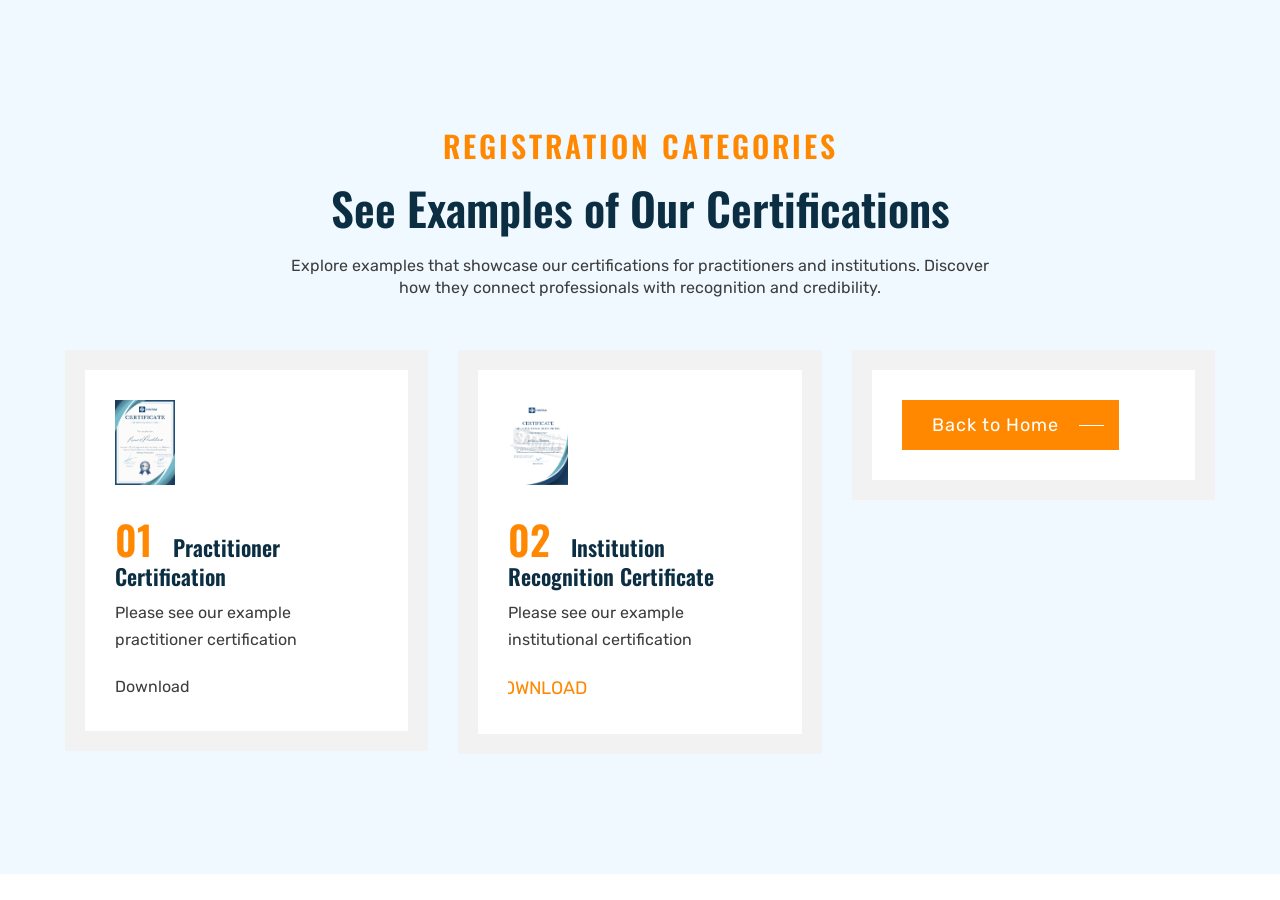
==== certificates.html @ 1c4b2114 "certification page" ====
<!DOCTYPE html>
<html lang="en">
  <head>
    <meta charset="UTF-8" />
    <meta http-equiv="X-UA-Compatible" content="IE=edge" />
    <meta name="viewport" content="width=device-width, initial-scale=1.0" />
    <title>HWBSA</title>

    <!-- 
    - favicon
  -->
    <link
      rel="shortcut icon"
      href="assets/images/about-shape-1.png"
      type="image/svg+xml"
    />

    <!-- 
    - custom css link
  -->
    <link rel="stylesheet" href="./assets/css/style.css" />

    <!--
    - google font link
  -->
    <link rel="preconnect" href="https://fonts.googleapis.com" />
    <link rel="preconnect" href="https://fonts.gstatic.com" crossorigin />
    <link
      href="https://fonts.googleapis.com/css2?family=Oswald:wght@400;600;700&family=Rubik:wght@400;500;600;700&display=swap"
      rel="stylesheet"
    />
    <link
      rel="stylesheet"
      href="https://maxcdn.bootstrapcdn.com/font-awesome/4.5.0/css/font-awesome.min.css"
    />

    <!-- 
    - preload images
  --></head>

  <body id="top">
    <!-- 
    - #HEADER
  -->



    <!-- 
        - #SERVICE
      -->
    <section
      class="section service"
      id="registration"
      aria-label="registration"
    >
      <div class="container">
     <p class="section-subtitle">Registration Categories</p>

<h2 class="h2 section-title">See Examples of Our Certifications</h2>

<p class="section-text">
  Explore examples that showcase our certifications for practitioners and
  institutions. Discover how they connect professionals with recognition and
  credibility.
</p>


        <ul class="service-list grid-list">
          <li>
   <a href="./assets/codeofethics/Practitioner Cert HWBSA Sample.png"
                    target="_blank" >
            <div class="service-card">
              <div class="card-icon">
                <img
                  src="./assets/codeofethics/Practitioner Cert HWBSA Sample.png"
                  width="60"
                  height="60"
                  loading="lazy"
                  alt="Practitioner Certification"
                />
              </div>
              <h3 class="h3 card-title">
                <span class="span">01</span> Practitioner Certification
              </h3>
              <p class="card-text">
                Please see our example practitioner certification
              </p>
           
                <ion-icon name="chevron-forward" aria-hidden="true"></ion-icon>
                <span class="span">Download</span>
              </a>
            </div>
        </a>
          </li>
          <li>
   <a href="./assets/codeofethics/Sample HWBSA IR Trauma Neuro Institute of SA Certificate.png"
                    target="_blank" >            <div class="service-card">
              <div class="card-icon">
                <img
                  src="./assets/codeofethics/Sample HWBSA IR Trauma Neuro Institute of SA Certificate.png"
                  width="60"
                  height="60"
                  loading="lazy"
                  alt="Institution Recognition Certificate"
                />
              </div>
              <h3 class="h3 card-title">
                <span class="span">02</span> Institution Recognition Certificate
              </h3>
              <p class="card-text">
                Please see our example institutional certification

              </p>
              <a href="#" class="btn-link">
                <ion-icon name="chevron-forward" aria-hidden="true"></ion-icon>
                <span class="span">Download</span>
              </a>
            </div>
            </a>
          </li>


              <li>
            <a>
            <div class="service-card">
                          <a href="index.html" class="btn">Back to Home</a>


            </div>
            </a>
          </li>

 
      </div>
    </section>

  </body>
</html>
---- assets/css/style.css ----
/*-----------------------------------*\
  #style.css
\*-----------------------------------*/

/**
 * copyright 2022 codewithsadee
 */





/*-----------------------------------*\
  #CUSTOM PROPERTY
\*-----------------------------------*/

:root {

  /**
   * colors
   */

  --green-blue-crayola: hsl(202, 75%, 47%);
  --prussian-blue: hsl(202, 72%, 15%);
  --eerie-black: hsl(210, 11%, 15%);
  --dark-orange: hsl(32, 100%, 50%);
  --alice-blue: hsl(203, 100%, 97%);
  --light-gray: hsl(0, 0%, 80%);
  --indigo-dye: hsl(202, 64%, 26%);
  --cultured-1: hsl(0, 0%, 94%);
  --cultured-2: hsl(0, 0%, 95%);
  --cultured-3: hsl(0, 0%, 95%);
  --plutinum: hsl(0, 0%, 91%);
  --black_60: hsla(0, 0%, 0%, 0.6);
  --white: hsl(0, 0%, 100%);
  --black: hsl(0, 0%, 0%);
  --onyx: hsl(0, 0%, 24%);

  /**
   * typography
   */

  --ff-oswald: 'Oswald', sans-serif;
  --ff-rubik: 'Rubik', sans-serif;

  --fs-1: 6rem;
  --fs-2: 5rem;
  --fs-3: 4rem;
  --fs-4: 3rem;
  --fs-5: 2.2rem;
  --fs-6: 2rem;
  --fs-7: 1.8rem;
  --fs-8: 1.5rem;
  --fs-9: 1.4rem;
  --fs-10: 1.2rem;

  --fw-500: 500;
  --fw-600: 600;
  --fw-700: 700;
  --fw-800: 800;

  /**
   * spacing
   */

  --section-padding: 50px;

  /**
   * shadow
   */

  --shadow-1: 2px 0 50px hsla(0, 0%, 0%, 0.2);
  --shadow-2: 0px 40px 60px hsla(202, 75%, 47%, 0.7);
  --shadow-3: 0px 0px 60px hsla(202, 75%, 47%, 0.5);

  /**
   * transition
   */

  --transition: 0.25s ease;
  --cubic-in: cubic-bezier(0.51, 0.03, 0.64, 0.28);
  --cubic-out: cubic-bezier(0.33, 0.85, 0.4, 0.96);

}





/*-----------------------------------*\
  #RESET
\*-----------------------------------*/

*,
*::before,
*::after {
  margin: 0;
  padding: 0;
  box-sizing: border-box;
}

li {
  list-style: none;
}

a {
  text-decoration: none;
  color: inherit;
}

a,
img,
time,
span,
input,
button,
ion-icon {
  display: block;
}

img {
  height: auto;
}

input,
button {
  background: none;
  border: none;
  font: inherit;
}

input {
  width: 100%;
}

button {
  cursor: pointer;
}

ion-icon {
  pointer-events: none;
}

html {
  font-family: var(--ff-rubik);
  font-size: 10px;
  scroll-behavior: smooth;
}

body {
  background-color: var(--white);
  color: var(--onyx);
  font-size: 1.6rem;
  line-height: 1.7;
}

:focus-visible {
  outline-offset: 4px;
}

::-webkit-scrollbar {
  width: 12px;
}

::-webkit-scrollbar-track {
  background-color: var(--cultured-2);
}

::-webkit-scrollbar-thumb {
  background-color: hsl(0, 0%, 80%);
  border: 2px solid var(--cultured-2);
}

::-webkit-scrollbar-thumb:hover {
  background-color: hsl(0, 0%, 70%);
}





/*-----------------------------------*\
  #REUSED STYLE
\*-----------------------------------*/

.container {
  padding-inline: 15px;
}

.section {
  padding-block: var(--section-padding);
}

.h1,
.h2,
.h3 {
  font-family: var(--ff-oswald);
  line-height: 1.2;
  font-weight: var(--fw-600);
}

.h1 {
  font-size: var(--fs-3);
  text-transform: uppercase;
}

.h2,
.h3 {
  color: var(--prussian-blue);
}

.h2 {
  font-size: var(--fs-4);
}

.h3 {
  font-size: var(--fs-5);
}

.img-holder {
  background-color: var(--light-gray);
  aspect-ratio: var(--width) / var(--height);
}

.img-cover {
  width: 100%;
  height: 100%;
  object-fit: cover;
}

.section-subtitle {
  color: var(--dark-orange);
  text-transform: uppercase;
  font-size: var(--fs-6);
  font-family: var(--ff-oswald);
  font-weight: var(--fw-600);
  letter-spacing: 3px;
  margin-block-end: 10px;
}

.section-text {
  line-height: 1.4;
}

.btn {
  position: relative;
  color: var(--white);
  background-color: var(--dark-orange);
  max-width: max-content;
  font-size: var(--fs-9);
  letter-spacing: 1px;
  padding-block: 10px;
  padding-inline: 15px 50px;
}

.btn::before,
.btn::after {
  content: "";
  position: absolute;
  transition: var(--transition);
}

.btn::before {
  top: 50%;
  right: 15px;
  width: 25px;
  height: 1px;
  background-color: var(--white);
}

.btn::after {
  top: -6px;
  right: -6px;
  bottom: -6px;
  width: 20px;
  border: 2px solid var(--dark-orange);
  z-index: -1;
}

.btn:is(:hover, :focus)::before {
  width: 33px;
}

.btn:is(:hover, :focus)::after {
  width: 40px;
}

.grid-list {
  display: grid;
  gap: 30px;
}

.btn-link {
  color: var(--dark-orange);
  font-size: var(--fs-7);
  text-transform: uppercase;
  display: flex;
  align-items: center;
  gap: 5px;
  overflow: hidden;
}

.btn-link>* {
  transform: translateX(-22px);
  transition: var(--transition);
}

.btn-link:is(:hover, :focus)>* {
  transform: translateX(0);
}

.w-100 {
  width: 100%;
}





/*-----------------------------------*\
  #HEADER
\*-----------------------------------*/

.header-contact {
  display: none;
}

.header {
  position: fixed;
  top: 0;
  left: 0;
  width: 100%;
  padding-block: 15px;
  z-index: 4;
  transition: var(--transition);
}

.header.active {
  background-color: var(--green-blue-crayola);
}

.header .container {
  display: flex;
  justify-content: space-between;
  align-items: center;
  gap: 30px;
}

.logo {
  font-family: var(--ff-oswald);
  color: var(--white);
  font-size: 3rem;
}

.nav-open-btn {
  color: var(--white);
  font-size: 35px;
}

.nav-open-btn ion-icon {
  --ionicon-stroke-width: 40px;
}

.navbar {
  position: fixed;
  top: 0;
  left: -300px;
  max-width: 300px;
  width: 100%;
  height: 100%;
  background-color: var(--white);
  box-shadow: var(--shadow-1);
  z-index: 3;
  visibility: hidden;
  transition: 0.25s var(--cubic-in);
}

.navbar.active {
  visibility: visible;
  transform: translateX(300px);
  transition: 0.5s var(--cubic-out);
}

.navbar-top {
  display: flex;
  justify-content: space-between;
  align-items: center;
  border-block-end: 1px solid var(--plutinum);
  padding: 30px 20px;
}

.navbar-top .logo {
  color: var(--onyx);
  font-size: 3rem;
}

.nav-close-btn {
  font-size: 25px;
}

.nav-close-btn ion-icon {
  --ionicon-stroke-width: 40px;
}

.navbar-item:not(:last-child) {
  border-block-end: 1px solid var(--plutinum);
}

.navbar-link {
  color: var(--black);
  display: flex;
  justify-content: space-between;
  align-items: center;
  padding: 15px;
  transition: var(--transition);
}

.navbar-link:is(:hover, :focus) {
  background-color: var(--cultured-1);
  color: var(--dark-orange);
}

.overlay {
  position: fixed;
  inset: 0;
  background-color: var(--black_60);
  z-index: 2;
  visibility: hidden;
  opacity: 0;
  transition: var(--transition);
}

.overlay.active {
  visibility: visible;
  opacity: 1;
}





/*-----------------------------------*\
  #HERO
\*-----------------------------------*/

.hero {
  position: relative;
  min-height: 100vh;
  background-repeat: no-repeat;
  background-size: cover;
  background-position: center;
  display: grid;
  place-content: center;
  padding-block-start: calc(var(--section-padding) + 85px);
  z-index: 1;
}

.hero-content {
  background-color: var(--black_60);
  color: var(--white);
  text-align: center;
  padding: 30px;
}

.hero-title .span {
  color: var(--dark-orange);
  font-size: var(--fs-2);
  font-weight: var(--fw-700);
}

.hero-text {
  margin-block: 20px 15px;
}

.btn-outline {
  max-width: max-content;
  margin-inline: auto;
  font-size: var(--fs-9);
  font-weight: var(--fw-500);
  text-transform: uppercase;
  border: 1px solid var(--white);
  padding: 8px 20px;
  transition: var(--transition);
}

.btn-outline:is(:hover, :focus) {
  background-color: var(--dark-orange);
  border-color: var(--dark-orange);
}

.hero-shape {
  position: absolute;
  z-index: -1;
  animation: move 2s ease-in-out infinite alternate;
}

.hero .shape-1 {
  top: 100px;
  left: 30px;
}

.hero .shape-2 {
  bottom: 80px;
  right: 30px;
}

@keyframes move {
  0% {
    transform: translateY(0);
  }

  100% {
    transform: translateY(20px);
  }
}





/*-----------------------------------*\
  #ABOUT
\*-----------------------------------*/

.about-banner {
  position: relative;
  box-shadow: var(--shadow-2);
  max-width: 300px;
  margin-block-end: 60px;
}

.about .abs-img-2 {
  display: none;
}

.about .abs-img-1 {
  position: absolute;
  bottom: 40px;
  right: 0;
  animation: move 2s ease-in-out infinite alternate;
}

.about :is(.section-title, .section-text) {
  margin-block-end: 20px;
}

.about-list {
  margin-block-end: 40px;
}

.about-item {
  display: flex;
  align-items: flex-start;
  gap: 15px;
}

.about-text {
  font-size: var(--fs-8);
}

.about-icon {
  min-width: max-content;
  color: var(--dark-orange);
  margin-block-start: 8px;
}

.about-item:not(:last-child) {
  margin-block-end: 10px;
}





/*-----------------------------------*\
  #SERVICE
\*-----------------------------------*/

.service {
  background-color: var(--alice-blue);
}

.service :is(.section-subtitle, .section-title, .section-text) {
  text-align: center;
}

.service .section-title {
  margin-block-end: 20px;
}

.service .section-text {
  margin-block-end: 50px;
}

.service-card {
  background-color: var(--white);
  padding: 30px;
  border: 20px solid var(--cultured-3);
  transition: var(--transition);
}

.service-card:is(:hover, :focus-within) {
  border-color: var(--prussian-blue);
}

.service-card .card-icon {
  margin-block-end: 30px;
}

.service-card .card-title .span {
  display: inline-block;
  color: var(--dark-orange);
  font-size: var(--fs-3);
  margin-inline-end: 15px;
}

.service-card .card-text {
  margin-block: 10px 20px;
}




/*-----------------------------------*\
  #FEATURE
\*-----------------------------------*/

.feature .title-wrapper {
  margin-block-end: 30px;
}

.feature .section-text {
  margin-block: 20px 40px;
}

.feature-card {
  position: relative;
  padding: 30px;
  text-align: center;
  border: 1px solid var(--alice-blue);
  transition: var(--transition);
}

.feature-card:is(:hover, :focus-within) {
  box-shadow: var(--shadow-3);
}

.feature-card::before {
  content: var(--card-number);
  color: var(--cultured-1);
  font-family: var(--ff-oswald);
  font-size: var(--fs-1);
  font-weight: var(--fw-700);
  line-height: 1;
  transition: var(--transition);
}

.feature-card:is(:hover, :focus-within)::before {
  color: var(--dark-orange);
}

.feature-card .card-icon {
  background-color: var(--alice-blue);
  width: 170px;
  height: 170px;
  display: grid;
  place-content: center;
  border-radius: 50%;
  margin-inline: auto;
  margin-block-end: 30px;
}

.feature-card .card-text {
  margin-block: 20px 40px;
}

.feature-card .card-btn {
  color: var(--prussian-blue);
  font-size: 24px;
  border: 2px solid var(--prussian-blue);
  max-width: max-content;
  margin-inline: auto;
  padding: 10px 18px;
}





/*-----------------------------------*\
  #PROJECT
\*-----------------------------------*/

.project {
  background-color: var(--alice-blue);
}

.project :is(.section-subtitle, .section-title, .section-text) {
  text-align: center;
}

.project .section-text {
  margin-block: 20px 50px;
}

.project-card {
  position: relative;
}

.project-card .action-btn {
  background-color: var(--dark-orange);
  color: var(--white);
  font-size: 28px;
  padding: 16px;
  position: absolute;
  top: 30px;
  left: 30px;
  opacity: 0;
  transition: var(--transition);
}

.project-card:is(:hover, :focus-within) .action-btn {
  opacity: 1;
}

.project-card .card-tag {
  color: var(--dark-orange);
  font-size: var(--fs-9);
}

.project-card .card-content {
  position: relative;
  background-color: var(--white);
  padding: 20px 30px;
  margin-block-start: -50px;
  margin-inline-start: 30px;
}

.project-card .h3 {
  font-size: var(--fs-7);
}

.project-card .card-title {
  transition: var(--transition);
}

.project-card :is(.card-title, .card-link):is(:hover, :focus) {
  color: var(--dark-orange);
}

.project-card .card-link {
  color: var(--prussian-blue);
  font-size: var(--fs-10);
  font-weight: var(--fw-600);
  text-transform: uppercase;
  margin-block-start: 5px;
  transition: var(--transition);
}

.project-list {
  display: flex;
  overflow-x: auto;
  gap: 20px;
  padding-block-end: 40px;
  scroll-snap-type: inline mandatory;
}

.project-item {
  min-width: 100%;
  scroll-snap-align: start;
}

.project-list::-webkit-scrollbar {
  height: 15px;
}

.project-list::-webkit-scrollbar-track {
  outline: 2px solid var(--prussian-blue);
}

.project-list::-webkit-scrollbar-thumb {
  border: 3px solid var(--cultured-1);
  background-color: var(--prussian-blue);
}

.project-list::-webkit-scrollbar-button {
  width: calc(25% - 40px);
}





/*-----------------------------------*\
  #BLOG
\*-----------------------------------*/

.blog :is(.section-subtitle, .section-title, .section-text) {
  text-align: center;
}

.blog .section-text {
  margin-block: 20px 50px;
}

.blog-card .card-content {
  position: relative;
}

.blog-card .card-meta {
  background-color: var(--prussian-blue);
  color: var(--white);
  text-align: center;
  font-size: var(--fs-5);
  font-family: var(--ff-oswald);
  font-weight: var(--fw-600);
  line-height: 1.5;
  max-width: max-content;
  margin-inline: auto 20px;
  margin-block: -80px 20px;
  padding: 20px 25px;
  box-shadow: -8px 8px 0 var(--dark-orange);
}

.blog-card .card-meta .span {
  color: var(--dark-orange);
  font-size: var(--fs-3);
  font-weight: var(--fw-700);
  line-height: 0.75;
}

.blog-card .card-text {
  margin-block: 15px;
}





/*-----------------------------------*\
  #NEWSLETTER
\*-----------------------------------*/

.newsletter { background-color: var(--dark-orange); }

.newsletter .img-holder {
  background-color: transparent;
  margin-block-end: 20px;
  max-width: max-content;
}

.newsletter .section-title { margin-block-end: 20px; }

.email-field {
  background-color: var(--white);
  color: var(--eerie-black);
  font-size: var(--fs-9);
  height: 65px;
  padding-inline: 20px;
  margin-block-end: 10px;
  outline: none;
  transition: var(--transition);
}

.email-field:focus { box-shadow: 0 2px 2px hsla(0, 0%, 0%, 0.4); }

.newsletter-btn {
  background-color: var(--prussian-blue);
  color: var(--white);
  font-family: var(--ff-oswald);
  font-weight: var(--fw-700);
  padding: 8px 20px;
}




/*-----------------------------------*\
  #FOOTER
\*-----------------------------------*/

.footer {
  background-color: var(--plutinum);
  color: var(--prussian-blue);
}

.footer-top {
  display: grid;
  gap: 40px;
}

.footer .logo {
  color: var(--prussian-blue);
  font-weight: var(--fw-800);
  font-size: 3.2rem;
}

.footer-text {
  margin-block: 10px 30px;
}

.social-list {
  display: flex;
  gap: 10px;
}

.social-link {
  background-color: var(--indigo-dye);
  color: var(--white);
  font-size: 20px;
  padding: 12px;
  transition: var(--transition);
}

.social-link:is(:hover, :focus) {
  background-color: var(--prussian-blue);
}

.footer-list-title {
  font-size: var(--fs-6);
  max-width: max-content;
  padding-block-end: 10px;
  border-block-end: 3px solid var(--dark-orange);
  margin-block-end: 20px;
}

.footer-link {
  padding-block: 6px;
}

.footer-bottom {
  padding-block: 40px;
  border-block-start: 1px solid var(--prussian-blue);
  font-size: var(--fs-9);
  color: var(--indigo-dye);
}

.copyright-link {
  display: inline-block;
}





/*-----------------------------------*\
  #BACK TO TOP
\*-----------------------------------*/

.back-top-btn {
  position: fixed;
  bottom: 10px;
  right: 20px;
  background-color: var(--eerie-black);
  color: var(--white);
  font-size: 20px;
  padding: 10px;
  z-index: 3;
  opacity: 0;
  visibility: hidden;
  transition: var(--transition);
}

.back-top-btn.active {
  opacity: 1;
  visibility: visible;
  transform: translateY(-10px);
}





/*-----------------------------------*\
  #MEDIA QUERISE
\*-----------------------------------*/

/**
 * responsive for larger than 540px screen
 */

@media (min-width: 540px) {

  /**
   * REUSED STYLE
   */

  .btn {
    font-size: var(--fs-7);
    padding-inline: 30px 60px;
  }



  /**
   * HEADER
   */

  .header-contact {
    color: var(--white);
    display: flex;
    align-items: center;
    gap: 20px;
    text-align: right;
    line-height: 1.2;
    margin-inline-start: auto;
  }

  .header .contact-label {
    text-transform: uppercase;
    font-size: var(--fs-9);
  }

  .header .contact-number {
    font-size: var(--fs-6);
    font-weight: var(--fw-600);
    letter-spacing: 1px;
  }

  .header .contact-icon {
    font-size: 35px;
    opacity: 0.6;
  }



  /**
   * ABOUT
   */

  .about .abs-img-2 {
    display: block;
    position: absolute;
    width: 400px;
    bottom: 0;
    left: 50px;
    z-index: -1;
  }

  .about .abs-img-1 {
    right: -200px;
  }

}





/**
 * responsive for larger than 640px screen
 */

@media (min-width: 640px) {

  /**
   * REUSED STYLE
   */

  .h1 {
    --fs-3: 5rem;
  }

  .container {
    max-width: 540px;
    width: 100%;
    margin-inline: auto;
  }



  /**
   * HEADER
   */

  .header .container {
    max-width: unset;
  }

  .header .logo {
    font-size: 3.5rem;
  }



  /**
   * HERO
   */

  .hero {
    justify-content: flex-start;
  }

  .hero .shape-1 {
    left: 45px;
  }

  .hero-content {
    background-color: transparent;
    text-align: left;
  }

  .hero-title .span {
    --fs-2: 6rem;
  }

  .hero-text {
    max-width: 30ch;
  }

  .btn-outline {
    margin-inline: 0;
  }

}





/**
 * responsive for larger than 768px screen
 */

@media (min-width: 768px) {

  /**
   * REUSED STYLE
   */

  .container {
    max-width: 720px;
  }

  .h1 {
    --fs-3: 6rem;
  }

  .grid-list {
    grid-template-columns: 1fr 1fr;
  }



  /**
   * HERO
   */

  .hero-title .span {
    --fs-2: 7rem;
  }

  .hero-text {
    font-size: var(--fs-7);
    max-width: 40ch;
    margin-block-end: 40px;
  }

  .btn-outline {
    font-size: var(--fs-7);
    padding: 12px 30px;
  }



  /**
   * FEATURES
   */

  .feature-card::before {
    --fs-1: 10rem;
  }



  /**
   * PROJECT
   */

  .project-list {
    gap: 80px;
  }

  .project-item {
    min-width: calc(50% - 40px);
  }



  /**
   * NEWSLETTER
   */

  .newsletter {
    margin-block-start: 110px;
  }

  .newsletter .container {
    position: relative;
  }

  .newsletter .newsletter-banner {
    position: absolute;
    bottom: -50px;
    left: 5;
    margin-block-end: 0;
  }

  .newsletter-content {
    max-width: 355px;
    margin-inline-start: auto;
  }

  .newsletter .section-title {
    --fs-4: 4rem;
  }

  .newsletter-btn {
    font-size: var(--fs-5);
    padding: 10px 30px;
  }



  /**
   * FOOTER
   */

  .footer-top {
    grid-template-columns: 1fr 1fr;
  }

}





/**
 * responsive for larger than 992px screen
 */

@media (min-width: 992px) {

  /**
   * CUSTOM PROPERTY
   */

  :root {

    /**
     * typography
     */

    --fs-4: 4.5rem;

    /**
     * spacing
     */

    --section-padding: 120px;

  }



  /**
   * REUSED STYLE
   */

  .container {
    max-width: 960px;
  }

  .h1 {
    --fs-3: 10rem;
  }

  .section-subtitle {
    --fs-6: 3rem;
  }

  .section-text {
    max-width: 70ch;
    margin-inline: auto;
  }

  .grid-list {
    grid-template-columns: repeat(3, 1fr);
  }



  /**
   * HEADER
   */

  .nav-open-btn,
  .navbar-top,
  .navbar-link>ion-icon {
    display: none;
  }

  .navbar,
  .navbar.active {
    all: unset;
  }

  .navbar-list {
    display: flex;
    gap: 5px;
  }

  .navbar-item:not(:last-child) {
    border-block-end: none;
  }

  .navbar-link {
    color: var(--white);
  }

  .navbar-link:is(:hover, :focus) {
    background-color: transparent;
  }

  .header-contact {
    margin-inline-start: 0;
  }



  /**
   * HERO
   */

  .hero {
    grid-template-columns: 1fr;
  }

  .hero-content {
    padding: 0;
  }

  .hero-title .span {
    --fs-2: 12rem;
  }



  /**
   * ABOUT
   */

  .about .container {
    display: grid;
    grid-template-columns: 1fr 1fr;
    align-items: center;
    gap: 30px;
  }

  .about-banner {
    margin-block-end: 0;
  }

  .about .abs-img-1 {
    right: -100px;
  }

  .about :is(.section-title, .section-text) {
    margin-block-end: 35px;
  }



  /**
   * FEATURE
   */

  .feature .title-wrapper {
    display: grid;
    grid-template-columns: 1fr 1fr;
    align-items: center;
    justify-items: self-end;
  }

  .feature .section-text {
    margin-block-end: 0;
  }

  .feature-list {
    margin-block-start: 120px;
  }

  .feature-card {
    padding-block-start: 80px;
  }

  .feature-card::before {
    --fs-1: 16rem;
    position: absolute;
    top: -90px;
    left: 20px;
  }



  /**
   * PROJECT
   */

  .project-item {
    min-width: calc(33.33% - 53.33px);
  }



  /**
   * BLOG
   */

  .blog-list {
    grid-template-columns: 1fr 1fr;
  }



  /**
   * NEWSLETTER
   */

  .newsletter {
    padding-block: 30px;
  }

  .newsletter .newsletter-banner {
    bottom: -30px;
  }

  .newsletter-content {
    max-width: 600px;
    display: grid;
    grid-template-columns: 1fr 1fr;
  }



  /**
   * FOOTER
   */

  .footer-top {
    grid-template-columns: repeat(4, 1fr);
    justify-items: self-end;
  }

  .copyright {
    text-align: center;
  }

}





/**
 * responsive for larger than 1200px screen
 */

@media (min-width: 1200px) {

  /**
   * REUSED STYLE
   */

  .container {
    max-width: 1180px;
  }

  .h1 {
    --fs-3: 12rem;
  }



  /**
   * HEADER
   */

  .header .contact-number {
    --fs-6: 3rem;
  }



  /**
   * HERO
   */

  .hero {
    padding-block-start: 150px;
    background-position: left;
  }

  .hero-title .span {
    --fs-2: 14rem;
  }

  .hero-text {
    --fs-7: 2.4rem;
  }



  /**
   * ABOUT
   */

  .about-banner {
    max-width: 370px;
  }

  .about .abs-img-2 {
    width: max-content;
  }



  /**
   * NEWSLETTER
   */

  .newsletter-content {
    max-width: 840px;
    grid-template-columns: 0.8fr 1fr;
  }



  /**
   * FOOTER
   */

  .footer-top {
    padding-block: 60px;
  }

}

/* button group */
.button-group {
  display: flex;
  justify-content: left;
  /* centers horizontally */
  align-items: center;
  /* aligns vertically */
  gap: 1rem;
  /* space between buttons */
}

.btn-outline {
  padding: 0.75rem 1.5rem;
  border: 2px solid #e0e3eb;
  color: #e0e3eb;
  text-decoration: none;
  border-radius: 8px;
  font-weight: 600;
  transition: all 0.3s ease;
}

.btn-outline:hover {
  background-color: #1e40af;
  color: #fff;
}

/* Contact */

/* Contact */


/* Container & Section */

.contact-section {
  margin: 2.5rem 0;
  font-family: Arial, sans-serif;
}

.contact-container {
  max-width: 1200px;
  margin: 0 auto;
  padding: 0 1rem;
}

.contact-grid {
  display: grid;
  grid-template-columns: 1fr;
  background-color: #f5f5f5;
  border-radius: 0.5rem;
  overflow: hidden;
  box-shadow: 0 4px 12px rgba(0, 0, 0, 0.1);
}

@media (min-width: 1024px) {
  .contact-grid {
    grid-template-columns: 1fr 1fr;
  }
}


/* Image Section */

.contact-image {
  position: relative;
  min-height: 400px;
}

.contact-image img {
  position: absolute;
  inset: 0;
  width: 100%;
  height: 100%;
  object-fit: cover;
}


/* Form Section */

.contact-form-container {
  padding: 1.5rem;
  display: flex;
  flex-direction: column;
  justify-content: center;
}

@media (min-width: 1024px) {
  .contact-form-container {
    padding: 2.5rem;
  }
}

.contact-form-container h1 {
  font-size: 1.75rem;
  font-weight: bold;
  margin-bottom: 1rem;
}

.contact-form-container p {
  margin-bottom: 1.5rem;
  color: #666;
}


/* Form */

.contact-form .form-grid {
  display: grid;
  grid-template-columns: 1fr;
  gap: 1rem;
}

@media (min-width: 640px) {
  .contact-form .form-grid {
    grid-template-columns: 1fr 1fr;
  }
}

.contact-form input,
.contact-form select,
.contact-form textarea {
  width: 100%;
  padding: 0.75rem;
  border: 1px solid #ccc;
  border-radius: 0.375rem;
  font-size: 1rem;
  transition: border 0.2s ease;
}

.contact-form input:focus,
.contact-form select:focus,
.contact-form textarea:focus {
  outline: none;
  border-color: #1c1917;
  box-shadow: 0 0 0 2px #1c1917;
}

.contact-form textarea {
  grid-column: 1 / -1;
}

.contact-form button:hover {
  background-color: #db730b;
}


/* FAQs */
.faq-section {
  max-width: 800px;
  margin: 50px auto;
  padding: 20px;
  font-family: "Segoe UI", sans-serif;
}

.faq-title {
  text-align: center;
  font-size: 2rem;
  margin-bottom: 20px;
}

.faq-item {
  border-bottom: 1px solid #ddd;
  padding: 10px 0;
}

.faq-question {
  width: 100%;
  background: none;
  border: none;
  outline: none;
  text-align: left;
  font-size: 1.1rem;
  font-weight: 600;
  cursor: pointer;
  display: flex;
  justify-content: space-between;
  align-items: center;
  padding: 10px 0;
}

.faq-question .icon {
  transition: transform 0.3s ease;
  font-weight: bold;
  font-size: 1.2rem;
}

.faq-answer {
  max-height: 0;
  overflow: hidden;
  transition: max-height 0.4s ease, padding 0.3s ease;
  padding: 0 0;
}

.faq-answer p {
  margin: 10px 0;
}

.faq-item.active .faq-answer {
  max-height: 200px;
  /* enough for content */
  padding: 10px 0;
}

.faq-item.active .faq-question .icon {
  transform: rotate(180deg);
  content: "–";
}


.h2-text-color {
  color: var(--dark-orange);
}

/* whatsapp button  */
.float {
  position: fixed;
  width: 60px;
  height: 60px;
  bottom: 40px;
  right: 40px;
  background-color: var(--indigo-dye);
  color: #FFF;
  border-radius: 50px;
  text-align: center;
  font-size: 30px;
  box-shadow: 2px 2px 3px #999;
  z-index: 100;
}

.my-float {
  margin-top: 16px;
}
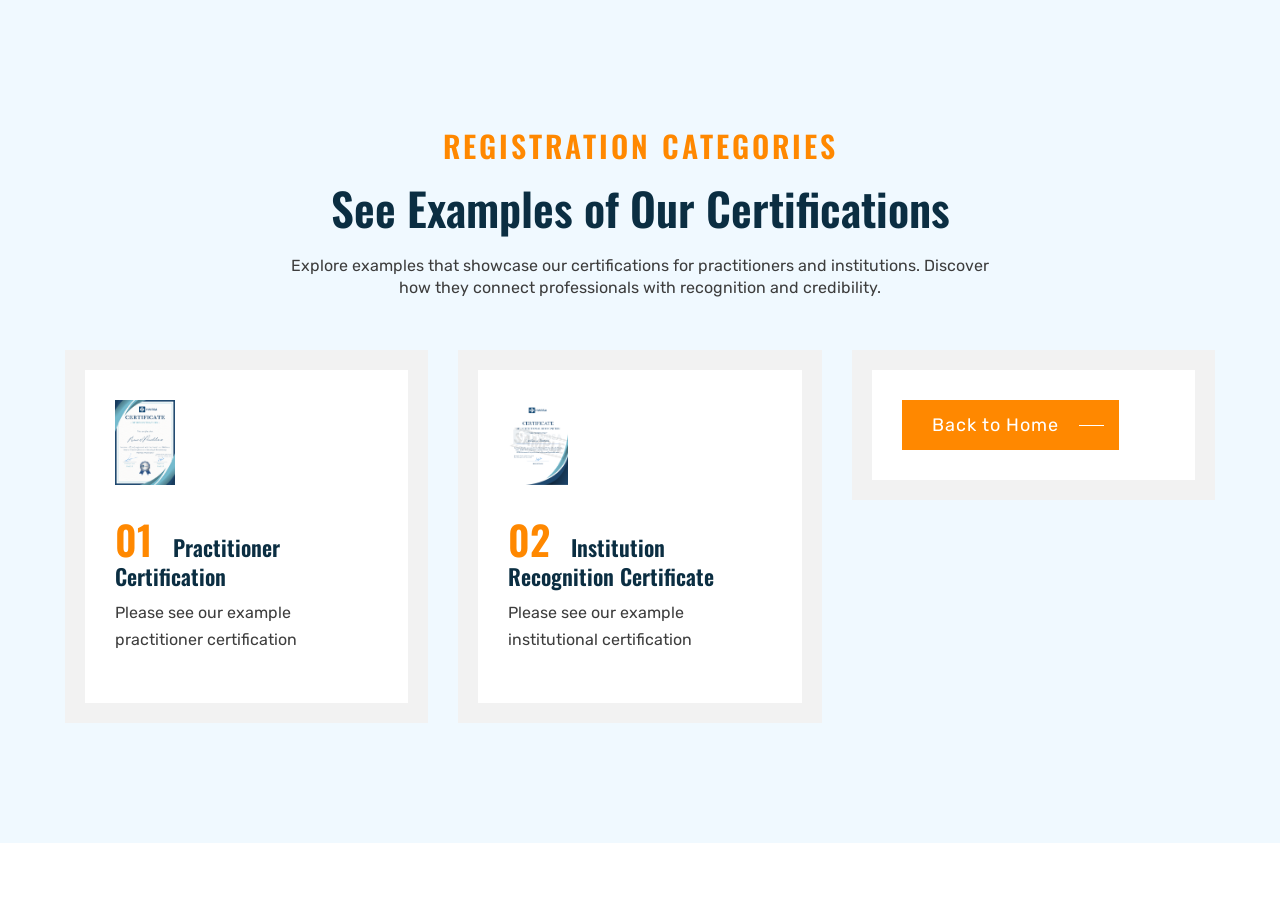
==== commit b210b6ac: "certificate page correction" ====
--- a/certificates.html
+++ b/certificates.html
@@ -87,7 +87,7 @@
               </p>
            
                 <ion-icon name="chevron-forward" aria-hidden="true"></ion-icon>
-                <span class="span">Download</span>
+                <!-- <span class="span">Download</span> -->
               </a>
             </div>
         </a>
@@ -111,10 +111,10 @@
                 Please see our example institutional certification
 
               </p>
-              <a href="#" class="btn-link">
+              <!-- <a href="#" class="btn-link">
                 <ion-icon name="chevron-forward" aria-hidden="true"></ion-icon>
                 <span class="span">Download</span>
-              </a>
+              </a> -->
             </div>
             </a>
           </li>
